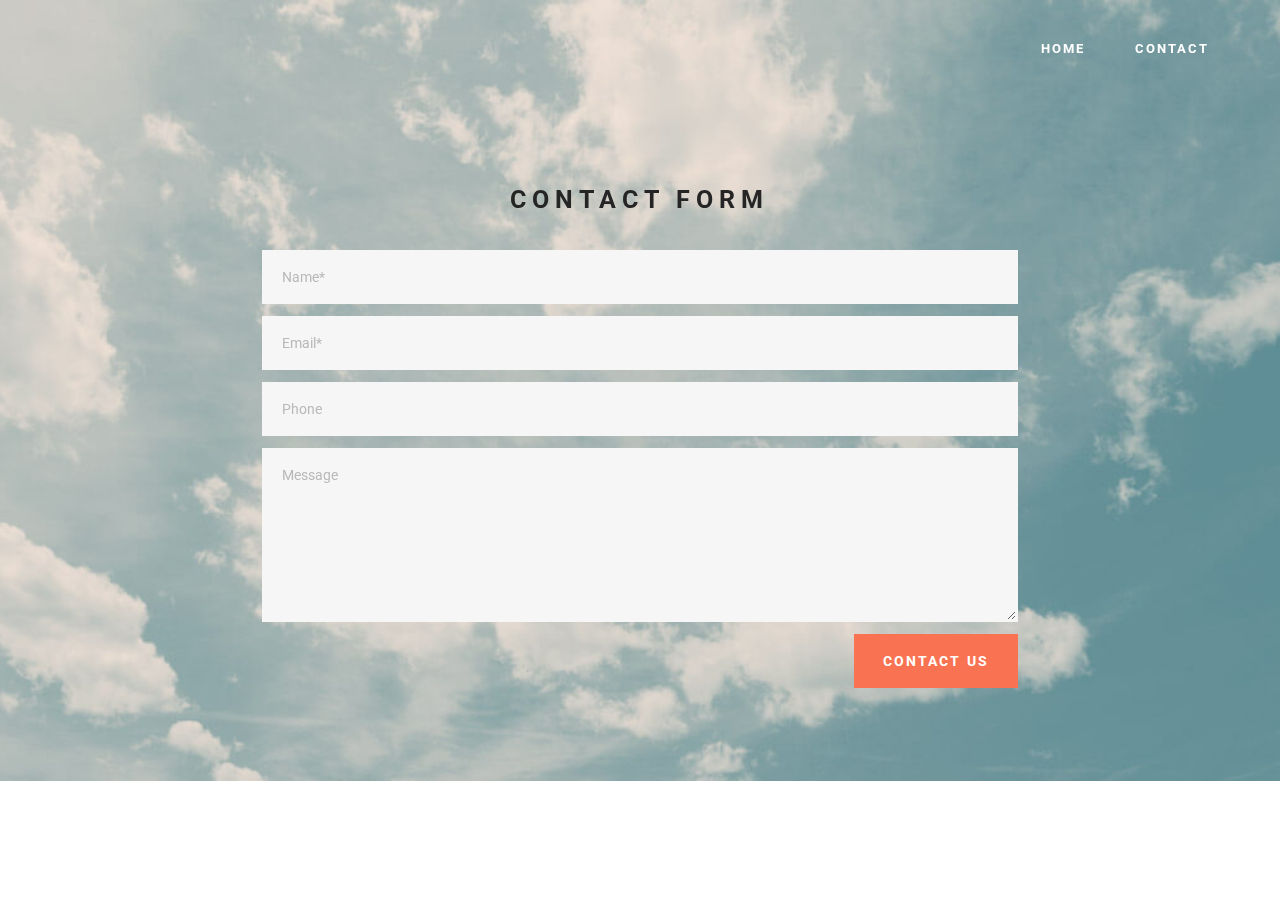
==== contact.html @ 256caa15 "create github pages" ====
<!DOCTYPE html>
<html>
<head>
  <!-- Site made with Mobirise Website Builder v3.12.1, https://mobirise.com -->
  <meta charset="UTF-8">
  <meta http-equiv="X-UA-Compatible" content="IE=edge">
  <meta name="generator" content="Mobirise v3.12.1, mobirise.com">
  <meta name="viewport" content="width=device-width, initial-scale=1">
  <link rel="shortcut icon" href="assets/images/snapshot-1-19-12-2016-04-19-pm-227x128.png" type="image/x-icon">
  <meta name="description" content="">
  
  <link rel="stylesheet" href="https://fonts.googleapis.com/css?family=Roboto:700,400&amp;subset=cyrillic,latin,greek,vietnamese">
  <link rel="stylesheet" href="assets/bootstrap/css/bootstrap.min.css">
  <link rel="stylesheet" href="assets/mobirise/css/style.css">
  <link rel="stylesheet" href="assets/mobirise/css/mbr-additional.css" type="text/css">
  
  
  
</head>
<body>
<section class="mbr-navbar mbr-navbar--freeze mbr-navbar--absolute mbr-navbar--transparent mbr-navbar--sticky mbr-navbar--auto-collapse" id="menu-2">
    <div class="mbr-navbar__section mbr-section">
        <div class="mbr-section__container container">
            <div class="mbr-navbar__container">
                
                <div class="mbr-navbar__hamburger mbr-hamburger"><span class="mbr-hamburger__line"></span></div>
                <div class="mbr-navbar__column mbr-navbar__menu">
                    <nav class="mbr-navbar__menu-box mbr-navbar__menu-box--inline-right">
                        <div class="mbr-navbar__column">
                            <ul class="mbr-navbar__items mbr-navbar__items--right float-left mbr-buttons mbr-buttons--freeze mbr-buttons--right btn-decorator mbr-buttons--active mbr-buttons--only-links"><li class="mbr-navbar__item"><a class="mbr-buttons__link btn text-white" href="index.html">HOME</a></li>   <li class="mbr-navbar__item"><a class="mbr-buttons__link btn text-white" href="contact.html">CONTACT&nbsp;</a></li></ul>                            
                            
                        </div>
                    </nav>
                </div>
            </div>
        </div>
    </div>
</section>

<section class="engine"><a rel="external" href="https://mobirise.com">Mobirise</a></section><section class="mbr-section mbr-section--relative mbr-section--fixed-size mbr-parallax-background mbr-after-navbar" id="form1-1" style="background-image: url(assets/images/bg3.jpg);">
    
    <div class="mbr-section__container mbr-section__container--std-padding container" style="padding-top: 93px; padding-bottom: 93px;">
        <div class="row">
            <div class="col-sm-12">
                <div class="row">
                    <div class="col-sm-8 col-sm-offset-2" data-form-type="formoid">
                        <div class="mbr-header mbr-header--center mbr-header--std-padding">
                            <h2 class="mbr-header__text">CONTACT FORM</h2>
                        </div>
                        <div data-form-alert="true">
                            <div class="hide" data-form-alert-success="true">Thanks for filling out form!</div>
                        </div>
                        <form action="https://mobirise.com/" method="post" data-form-title="CONTACT FORM">
                            <input type="hidden" value="Q0SxJcuzLQiO6G++uGUMzHAmIGiUYo61h4QCJ+GIXYsaO5QVkW9N+JX+NLSiMbxsavHriVxHuuFTuOyfGDzWllbaO3JLn9T7pLEkT55j0jaOBePM4/ksKwJ/3T0xsaRO" data-form-email="true">
                            <div class="form-group">
                                <input type="text" class="form-control" name="name" required="" placeholder="Name*" data-form-field="Name">
                            </div>
                            <div class="form-group">
                                <input type="email" class="form-control" name="email" required="" placeholder="Email*" data-form-field="Email">
                            </div>
                            <div class="form-group">
                                <input type="tel" class="form-control" name="phone" placeholder="Phone" data-form-field="Phone">
                            </div>
                            <div class="form-group">
                                <textarea class="form-control" name="message" rows="7" placeholder="Message" data-form-field="Message"></textarea>
                            </div>
                            <div class="mbr-buttons mbr-buttons--right"><button type="submit" class="mbr-buttons__btn btn btn-lg btn-danger">CONTACT US</button></div>
                        </form>
                    </div>
                </div>
            </div>
        </div>
    </div>
</section>


  <script src="assets/web/assets/jquery/jquery.min.js"></script>
  <script src="assets/bootstrap/js/bootstrap.min.js"></script>
  <script src="assets/smooth-scroll/smooth-scroll.js"></script>
  <!--[if lte IE 9]>
    <script src="assets/jquery-placeholder/jquery.placeholder.min.js"></script>
  <![endif]-->
  <script src="assets/jarallax/jarallax.js"></script>
  <script src="assets/mobirise/js/script.js"></script>
  <script src="assets/formoid/formoid.min.js"></script>
  
  
</body>
</html>
---- assets/mobirise/css/style.css ----
.is-builder .animated {
  -webkit-animation-name: none !important;
  animation-name: none !important;
}
html {
  position: relative;
  min-height: 100%;
}
.mbr-embedded-video {
  position: relative;
}
.mbr-background-video,
.mbr-background-video-preview {
  bottom: 0;
  left: 0;
  overflow: hidden;
  position: absolute;
  right: 0;
  top: 0;
}
.mbr-parallax-background,
.mbr-background {
  background-attachment: fixed !important;
  background-position: 50% 0;
  background-repeat: no-repeat;
  background-size: cover !important;
}
.mbr-hidden-scrollbar .mbr-parallax-background {
  background-size: auto 130%;
}
.mobile .mbr-parallax-background {
  background-attachment: scroll !important;
}
.mbr-background {
  background-attachment: scroll !important;
}
.mbr-navbar {
  position: relative;
  width: 100%;
}
.mbr-navbar:before {
  content: "";
  display: block;
}
.mbr-navbar__brand-link:after,
.mbr-navbar__brand-img {
  max-height: 74px;
  height: 100%;
}
.mbr-navbar:before,
.mbr-navbar__container {
  height: 98px;
}
.mbr-navbar--ss .mbr-navbar__brand-link:after,
.mbr-navbar--ss .mbr-navbar__brand-img {
  height: 74px;
}
.mbr-navbar--ss:before,
.mbr-navbar--ss .mbr-navbar__container {
  height: 98px;
}
.mbr-navbar--xs .mbr-navbar__brand-link:after,
.mbr-navbar--xs .mbr-navbar__brand-img {
  height: 32px;
}
.mbr-navbar--xs:before,
.mbr-navbar--xs .mbr-navbar__container {
  height: 56px;
}
.mbr-navbar--s .mbr-navbar__brand-link:after,
.mbr-navbar--s .mbr-navbar__brand-img {
  height: 48px;
}
.mbr-navbar--s:before,
.mbr-navbar--s .mbr-navbar__container {
  height: 72px;
}
.mbr-navbar--m .mbr-navbar__brand-link:after,
.mbr-navbar--m .mbr-navbar__brand-img {
  height: 64px;
}
.mbr-navbar--m:before,
.mbr-navbar--m .mbr-navbar__container {
  height: 88px;
}
.mbr-navbar--l .mbr-navbar__brand-link:after,
.mbr-navbar--l .mbr-navbar__brand-img {
  height: 96px;
}
.mbr-navbar--l:before,
.mbr-navbar--l .mbr-navbar__container {
  height: 120px;
}
.mbr-navbar--xl .mbr-navbar__brand-link:after,
.mbr-navbar--xl .mbr-navbar__brand-img {
  height: 128px;
}
.mbr-navbar--xl:before,
.mbr-navbar--xl .mbr-navbar__container {
  height: 152px;
}
.mbr-navbar--short .mbr-navbar__brand-link:after,
.mbr-navbar--short .mbr-navbar__brand-img {
  height: 40px;
}
.mbr-navbar--short .mbr-brand__logo .mbr-iconfont{
  font-size: 40px;
}
.mbr-navbar--short:before,
.mbr-navbar--short .mbr-navbar__container {
  height: 64px;
}
.mbr-navbar--short .mbr-navbar__container {
  padding: 12px 0;
}
@media (max-width: 767px) {
  .mbr-navbar--short .mbr-navbar__brand-link:after,
  .mbr-navbar--short .mbr-navbar__brand-img {
    height: 31px;
  }
  .mbr-navbar--short:before,
  .mbr-navbar--short .mbr-navbar__container {
    height: 45px;
  }
  .mbr-navbar--short .mbr-navbar__container {
    padding: 7px 0;
  }
}
.mbr-navbar__brand-img {
  position: relative;
}
.mbr-navbar__brand-img,
.mbr-navbar__container,
.mbr-navbar__section {
  -webkit-transition: all 300ms ease-in-out 0s;
  -o-transition: all 300ms ease-in-out 0s;
  transition: all 300ms ease-in-out 0s;
}
.mbr-navbar__section {
  background: #2c2c2c;
  height: auto;
  position: absolute;
  top: 0;
  width: 100%;
  z-index: 1000;
}
.mbr-navbar__container {
  display: table;
  padding: 12px 0;
  width: 100%;
}
.mbr-navbar__menu-box {
  display: table;
  width: 100%;
}
.mbr-navbar__menu-box--inline-left,
.mbr-navbar__menu-box--inline-center,
.mbr-navbar__menu-box--inline-right {
  display: block;
  text-align: left;
}
.mbr-navbar__menu-box--inline-center {
  text-align: center;
}
.mbr-navbar__menu-box--inline-right {
  text-align: right;
}
.mbr-navbar__column {
  display: table-cell;
  vertical-align: middle;
}
.mbr-navbar__column--xxs {
  width: 1%;
}
.mbr-navbar__column--xs {
  width: 10%;
}
.mbr-navbar__column--s {
  width: 20%;
}
.mbr-navbar__column--m {
  width: 30%;
}
.mbr-navbar__column--l {
  width: 40%;
}
.mbr-navbar__column--xl {
  width: 50%;
}
.mbr-navbar__menu-box--inline-left .mbr-navbar__column,
.mbr-navbar__menu-box--inline-center .mbr-navbar__column,
.mbr-navbar__menu-box--inline-right .mbr-navbar__column {
  display: inline-block;
}
.mbr-navbar__items {
  float: left;
  padding-left: 0px;
  position: relative;
  left: -20px;
}
.mbr-navbar__items--right {
  float: right;
  left: 0;
}
.float-left {
  float: left;
}
.mbr-navbar__item {
  display: block;
  float: left;
  position: relative;
}
.mbr-navbar__hamburger {
  display: none;
  margin-top: -11px;
  position: absolute;
  right: 0;
  top: 50%;
  z-index: 10000;
}
.mbr-navbar--collapsed .mbr-navbar__container {
  position: relative;
}
.mbr-navbar--collapsed .mbr-navbar__column {
  display: block;
  width: 100%;
}
.mbr-navbar--collapsed .mbr-navbar__items--right {
  padding-top: 13px;
}
.mbr-navbar--collapsed .mbr-navbar__menu {
  background: rgba(0, 0, 0, 0.9);
  display: none;
  height: 100%;
  left: 0;
  position: fixed;
  top: 0;
  width: 100%;
  z-index: 9999;
}
.mbr-navbar--collapsed .mbr-navbar__menu-box {
  display: table-cell;
  vertical-align: middle;
}
.mbr-navbar--collapsed .mbr-navbar__items {
  float: none;
}
.mbr-navbar--collapsed .mbr-navbar__item {
  float: none;
}
.mbr-navbar--collapsed .mbr-navbar__hamburger {
  display: block;
}
.mbr-navbar--collapsed.mbr-navbar--open .mbr-navbar__menu {
  display: table;
}
.mbr-navbar--collapsed.mbr-navbar--open:not(.mbr-navbar--sticky) .mbr-navbar__section {
  background: none;
  position: fixed;
}
.mbr-navbar--collapsed.mbr-navbar--open .mbr-navbar__brand {
  visibility: hidden;
}
.mbr-navbar--collapsed.mbr-navbar--sticky.mbr-navbar--open .mbr-navbar__brand {
  visibility: visible;
}
.mbr-navbar--collapsed.mbr-navbar--open .mbr-navbar__brand-img,
.mbr-navbar--collapsed.mbr-navbar--open .mbr-navbar__container {
  -webkit-transition: none;
  -o-transition: none;
  transition: none;
}
.mbr-navbar--freeze.mbr-navbar--collapsed.mbr-navbar--open .mbr-navbar__hamburger,
.mbr-navbar--freeze.mbr-navbar--collapsed.mbr-navbar--open .mbr-navbar__hamburger:hover {
  color: #fff !important;
}
.mbr-navbar--sticky .mbr-navbar__section {
  position: fixed;
}
.mbr-navbar--absolute {
  position: absolute;
}
/* fix for popup menu conflict */
@media (max-width: 480px) {
  .mbr-navbar--absolute.mbr-navbar[id^=menu-] {
    position: absolute;
  }
}
.mbr-navbar--transparent .mbr-navbar__section {
  background: none;
}
.mbr-navbar--stuck .mbr-navbar__section,
.mbr-navbar--relative .mbr-navbar__section {
  background: #2c2c2c;
}
@media (max-width: 991px) {
  .mbr-navbar--auto-collapse .mbr-navbar__container {
    position: relative;
  }
  .mbr-navbar--auto-collapse .mbr-navbar__column {
    display: block;
    width: 100%;
  }
  .mbr-navbar__column {
    max-height: 100vh;
    overflow-x: hidden;
    overflow-y:auto;
  }
  .mbr-navbar__column::-webkit-scrollbar {
    display:none;
  }
  .mbr-navbar--auto-collapse .mbr-navbar__items--right {
    padding-top: 13px;
  }
  .mbr-navbar--auto-collapse .mbr-navbar__menu {
    background: rgba(0, 0, 0, 0.9);
    display: none;
    height: 100%;
    left: 0;
    position: fixed;
    top: 0;
    width: 100%;
    z-index: 9999;
  }
  .mbr-navbar--auto-collapse .mbr-navbar__menu-box {
    display: table-cell;
    vertical-align: middle;
  }
  .mbr-navbar--auto-collapse .mbr-navbar__items {
    float: none;
  }
  .mbr-navbar--auto-collapse .mbr-navbar__item {
    float: none;
  }
  .mbr-navbar--auto-collapse .mbr-navbar__hamburger {
    display: block;
  }
  .mbr-navbar--auto-collapse.mbr-navbar--open .mbr-navbar__menu {
    display: table;
  }
  .mbr-navbar--auto-collapse.mbr-navbar--open:not(.mbr-navbar--sticky) .mbr-navbar__section {
    background: none;
    position: fixed;
  }
  .mbr-navbar--auto-collapse.mbr-navbar--open .mbr-navbar__brand {
    visibility: hidden;
  }
  .mbr-navbar--auto-collapse.mbr-navbar--sticky.mbr-navbar--open .mbr-navbar__brand {
    visibility: visible;
  }
  .mbr-navbar--auto-collapse.mbr-navbar--open .mbr-navbar__brand-img,
  .mbr-navbar--auto-collapse.mbr-navbar--open .mbr-navbar__container {
    -webkit-transition: none;
    -o-transition: none;
    transition: none;
  }
}
.mbr-after-navbar:before {
  content: "";
  display: block;
  height: 98px;
}
.mbr-hamburger {
  cursor: pointer;
  height: 23px;
  width: 30px;
}
.mbr-hamburger:focus {
  outline: none;
}
.mbr-hamburger__line,
.mbr-hamburger__line:before,
.mbr-hamburger__line:after {
  content: "";
  position: absolute;
  display: block;
  height: 1px;
  cursor: pointer;
}
.mbr-hamburger__line,
.mbr-hamburger__line:before,
.mbr-hamburger__line:after {
  width: 30px;
  border-bottom: 5px solid;
  top: 9px;
}
.mbr-hamburger__line:before {
  top: -9px;
}
.mbr-hamburger__line:after {
  top: 9px;
}
.mbr-hamburger__line,
.mbr-hamburger__line:before,
.mbr-hamburger__line:after {
  -webkit-transition: all 300ms ease-in-out;
  transition: all 300ms ease-in-out;
}
.mbr-hamburger--open .mbr-hamburger__line {
  border-color: transparent;
}
.mbr-hamburger--open .mbr-hamburger__line:before,
.mbr-hamburger--open .mbr-hamburger__line:after {
  top: 0;
}
.mbr-hamburger--open .mbr-hamburger__line:before {
  -ms-transform: rotate(45deg);
  -webkit-transform: rotate(45deg);
  transform: rotate(45deg);
}
.mbr-hamburger--open .mbr-hamburger__line:after {
  top: 10px;
  -ms-transform: translatey(-10px) rotate(-45deg);
  -webkit-transform: translatey(-10px) rotate(-45deg);
  transform: translatey(-10px) rotate(-45deg);
}
@media (max-width: 767px) {
  .mbr-hamburger {
    height: 23px;
    width: 27px;
  }
  .mbr-hamburger__line,
  .mbr-hamburger__line:before,
  .mbr-hamburger__line:after {
    width: 27px;
    border-bottom: 4px solid;
    top: 9px;
  }
  .mbr-hamburger__line:before {
    top: -9px;
  }
  .mbr-hamburger__line:after {
    top: 9px;
  }
}

.navbar-dropdown .hamburger-icon {
  content: "";
  width: 16px;
  -webkit-box-shadow: 0 -6px 0 1px,0 0 0 1px,0 6px 0 1px;
  -moz-box-shadow: 0 -6px 0 1px,0 0 0 1px,0 6px 0 1px;
  box-shadow: 0 -6px 0 1px,0 0 0 1px,0 6px 0 1px;
}

.mbr-brand {
  display: block;
  float: left;
  position: relative;
}
.mbr-brand,
.mbr-brand:hover {
  text-decoration: none;
}
.mbr-brand__name {
  display: block;
  font-weight: bold;
  margin-top: 5px;
  text-align: center;
}
.mbr-brand__name,
.mbr-brand__name:hover {
  text-decoration: none;
}
.mbr-brand--inline {
  display: table;
}
.mbr-brand--inline:after {
  content: "";
  display: table-cell;
  width: 1px;
}
.mbr-brand--inline .mbr-brand__logo,
.mbr-brand--inline .mbr-brand__name {
  display: table-cell;
  vertical-align: middle;
}
.mbr-brand--inline .mbr-brand__logo {
  padding-right: 10px;
}
.mbr-brand--inline .mbr-brand__name {
  margin: 0;
  text-align: left;
}
.mbr-form {
  display: table;
  margin-top: -13px;
  position: relative;
  top: 14px;
  width: 100%;
}
.mbr-form__left,
.mbr-form__right {
  display: table-cell;
  vertical-align: top;
}
.mbr-form__left {
  padding-right: 3px;
}
.mbr-form__right {
  width: 1px;
}
@media (max-width: 530px) {
  .mbr-form {
    display: block;
    margin-top: -27px;
    position: relative;
    top: 26px;
  }
  .mbr-form__left,
  .mbr-form__right {
    display: block;
  }
  .mbr-form__left {
    margin-bottom: 12px;
    padding-right: 0;
  }
  .mbr-form__right {
    width: 100%;
  }
}
.mbr-section {
  padding: 0 20px;
}
.mbr-section--no-padding {
  padding: 0;
}
.mbr-section--relative {
  position: relative;
}
.mbr-section--fixed-size {
  overflow: hidden;
}
.mbr-section--full-height {
  height: 100vh;
}
.mbr-section--full-height.mbr-after-navbar:before {
  display: none;
}
.mbr-section--bg-adapted {
  background-attachment: scroll;
  background-position: 50% 0;
  background-repeat: no-repeat;
  background-size: cover;
}
.mbr-section--gray {
  background-color: #444444;
}
.mbr-section--light-gray {
  background-color: #f0f0f0;
}
.mbr-section--dark-gray {
  background-color: #3c3c3c;
}
.mbr-section__container {
  padding: 0;
  position: relative;
  z-index: 3;
}
.mbr-section__container--center {
  text-align: center;
}
.mbr-section__container--std-padding {
  padding: 93px 0;
}
.mbr-section__container--std-top-padding {
  padding-top: 93px;
}
.mbr-section__container--std-bot-padding {
  padding-bottom: 93px;
}
.mbr-section__container--sm-padding {
  padding: 41px 0;
}
.mbr-section__container--sm-top-padding {
  padding-top: 41px;
}
.mbr-section__container--sm-bot-padding {
  padding-bottom: 41px;
}
.mbr-section__container--isolated {
  padding-bottom: 93px;
  padding-top: 93px;
}
.mbr-section__container--first {
  padding-top: 93px;
  padding-bottom: 41px;
}
.mbr-section__container--middle {
  padding-bottom: 41px;
}
.mbr-section__container--last {
  padding-bottom: 93px;
}
.mbr-section__row {
  margin-left: -24px;
  margin-right: -24px;
}
.mbr-section__col {
  overflow: hidden;
  padding-left: 24px;
  padding-right: 24px;
}
.mbr-section__left {
  padding-right: 40px;
}
.mbr-section__right {
  padding-left: 15px;
}
.mbr-section__header {
  line-height: 1.5em;
  margin: -10px 0 0;
  text-align: center;
}
@media (min-width: 768px) {
  .mbr-section--short-paddings .mbr-section__container--std-padding {
    padding: 59px 0;
  }
  .mbr-section--short-paddings .mbr-section__container--std-top-padding {
    padding-top: 59px;
  }
  .mbr-section--short-paddings .mbr-section__container--std-bot-padding {
    padding-bottom: 59px;
  }
  .mbr-section--short-paddings .mbr-section__container--sm-padding {
    padding: 41px 0;
  }
  .mbr-section--short-paddings .mbr-section__container--sm-top-padding {
    padding-top: 41px;
  }
  .mbr-section--short-paddings .mbr-section__container--sm-bot-padding {
    padding-bottom: 41px;
  }
  .mbr-section--short-paddings .mbr-section__container--isolated {
    padding-bottom: 59px;
    padding-top: 59px;
  }
  .mbr-section--short-paddings .mbr-section__container--first {
    padding-top: 59px;
    padding-bottom: 41px;
  }
  .mbr-section--short-paddings .mbr-section__container--middle {
    padding-bottom: 41px;
  }
  .mbr-section--short-paddings .mbr-section__container--last {
    padding-bottom: 59px;
  }
}
@media (max-width: 767px) {
  .mbr-section__left {
    padding-right: 15px;
  }
  .mbr-section__right {
    padding-left: 15px;
    padding-top: 51px;
  }
}
.mbr-arrow {
  bottom: 71px;
  left: 0;
  line-height: 1px;
  padding: 0 20px;
  position: absolute;
  width: 100%;
  z-index: 3;
}
.mbr-arrow__link {
  display: inline-block;
  font-size: 26px;
}
.mbr-arrow__link,
.mbr-arrow__link:hover,
.mbr-arrow__link:focus {
  color: #fff;
}
.mbr-arrow--floating .mbr-arrow__link {
  -webkit-animation: floating-arrow 1.6s infinite ease-in-out 0s;
  -o-animation: floating-arrow 1.6s infinite ease-in-out 0s;
  animation: floating-arrow 1.6s infinite ease-in-out 0s;
}
@-webkit-keyframes floating-arrow {
  from {
    -webkit-transform: translateY(0);
    transform: translateY(0);
  }
  65% {
    -webkit-transform: translateY(11px);
    transform: translateY(11px);
  }
  to {
    -webkit-transform: translateY(0);
    transform: translateY(0);
  }
}
@-o-keyframes floating-arrow {
  from {
    -webkit-transform: translateY(0);
    transform: translateY(0);
  }
  65% {
    -webkit-transform: translateY(11px);
    transform: translateY(11px);
  }
  to {
    -webkit-transform: translateY(0);
    transform: translateY(0);
  }
}
@keyframes floating-arrow {
  from {
    -webkit-transform: translateY(0);
    transform: translateY(0);
  }
  65% {
    -webkit-transform: translateY(11px);
    transform: translateY(11px);
  }
  to {
    -webkit-transform: translateY(0);
    transform: translateY(0);
  }
}
.mbr-arrow--dark .mbr-arrow__link,
.mbr-arrow--dark .mbr-arrow__link:hover,
.mbr-arrow--dark .mbr-arrow__link:focus {
  color: #252525;
}
@media (max-width: 767px) {
  .mbr-arrow {
    bottom: 41px;
  }
}
@media (max-width: 320px) {
  .mbr-arrow {
    bottom: 21px;
    text-align: center;
  }
}
@media all and (device-width: 320px) and (device-height: 568px) and (orientation: portrait) {
  .mbr-arrow {
    bottom: 31px;
  }
}
.mbr-box {
  display: table;
  width: 100%;
}
.mbr-box--fixed {
  table-layout: fixed;
}
.mbr-box--stretched {
  height: 100%;
}
.mbr-box__magnet {
  display: table-cell;
  float: none;
  height: 100%;
  margin-bottom: 0;
  margin-top: 0;
  text-align: center;
  vertical-align: middle;
}
.mbr-box__magnet--sm-padding {
  padding: 41px 0;
}
.mbr-box__magnet--top-left,
.mbr-box__magnet--top-center,
.mbr-box__magnet--top-right {
  vertical-align: top;
}
.mbr-box__magnet--bottom-left,
.mbr-box__magnet--bottom-center,
.mbr-box__magnet--bottom-right {
  vertical-align: bottom;
}
.mbr-box__magnet--top-left,
.mbr-box__magnet--center-left,
.mbr-box__magnet--bottom-left {
  text-align: left;
}
.mbr-box__magnet--top-right,
.mbr-box__magnet--center-right,
.mbr-box__magnet--bottom-right {
  text-align: right;
}
.mbr-box__container {
  height: 50%;
}
@media (max-width: 767px) {
  .mbr-box__container {
    height: 100%;
  }
  .mbr-box--adapted {
    display: block;
  }
  .mbr-box--adapted > .mbr-box__magnet {
    display: block;
    height: auto;
  }
}
.mbr-overlay {
  background: #222;
  bottom: 0;
  left: 0;
  position: absolute;
  right: 0;
  top: 0;
  z-index: 2;
}
.mbr-google-map__marker {
  color: #252525;
  display: none;
  margin: 0;
}
.mbr-google-map--loaded .mbr-google-map__marker {
  display: block;
}
.mbr-hero {
  color: #fff;
  position: relative;
}
.mbr-hero__text {
  font-size: 46px;
  font-weight: bold;
  left: -2px;
  letter-spacing: 2px;
  line-height: 50px;
  margin: -18px 0 1px 0;
  padding-bottom: 41px;
  position: relative;
  top: 8px;
}
.mbr-hero__subtext {
  font-size: 21px;
  line-height: 29px;
  margin: -32px 0 3px 0;
  padding: 0 0 41px 0;
  position: relative;
  top: 6px;
}
.mbr-figure {
  display: inline-block;
  /*line-height: 1px;*/
  margin: 0;
  max-width: 100%;
  overflow: hidden;
  position: relative;
}
.mbr-figure--no-bg {
  background: none;
}
.mbr-figure--full-width {
  display: block;
  width: 100%;
}
.mbr-figure.mbr-after-navbar:before {
  display: none;
}
.mbr-figure--full-width iframe,
.mbr-figure--full-width .mbr-figure__img,
.mbr-figure--full-width .mbr-figure__map {
  width: 100%;
}
.mbr-figure iframe,
.mbr-figure__img,
.mbr-figure__map {
  max-width: 100%;
}
@-webkit-keyframes mapCircleLoading {
  from {
    -webkit-transform: rotate(0deg);
  }
  to {
    -webkit-transform: rotate(359deg);
  }
}
@keyframes mapCircleLoading {
  from {
    transform: rotate(0deg);
  }
  to {
    transform: rotate(359deg);
  }
}
.mbr-figure__map {
  height: 400px;
  position: relative;
}
.mbr-figure__map--short {
  height: 300px;
}
.mbr-figure__map iframe {
  height: 100%;
  width: 100%;
}
.mbr-figure__map [data-state-details] {
  color: #6b6763;
  font-family: "Roboto", Helvetica, Arial, sans-serif;
  height: 1.5em;
  margin-top: -0.75em;
  padding-left: 20px;
  padding-right: 20px;
  position: absolute;
  text-align: center;
  top: 50%;
  width: 100%;
}
.mbr-figure__map[data-state] {
  background: #e9e5dc;
}
.mbr-figure__map[data-state="loading"] [data-state-details] {
  display: none;
}
.mbr-figure__map[data-state="loading"]::after {
  content: "";
  -webkit-animation: mapCircleLoading .6s infinite linear;
  animation: mapCircleLoading .6s infinite linear;
  border-radius: 50%;
  border: 6px rgba(255, 255, 255, 0.35) solid;
  border-top-color: #fff;
  height: 40px;
  left: 50%;
  margin-left: -20px;
  margin-top: -20px;
  position: absolute;
  top: 50%;
  width: 40px;
}
.mbr-figure__caption {
  background: rgba(0, 0, 0, 0.5);
  bottom: 0;
  color: #fff;
  display: block;
  font-size: 17px;
  left: 0;
  line-height: 1.3em;
  min-height: 53px;
  padding: 17px 20px;
  position: absolute;
  text-align: left;
  width: 100%;
}
.mbr-figure__caption--no-padding {
  padding: 17px 0;
}
.mbr-figure--wysiwyg .mbr-figure__caption a,
.mbr-figure--wysiwyg .mbr-figure__caption a:hover {
  color: inherit;
  text-decoration: underline;
}
.mbr-figure--caption-inside-top .mbr-figure__caption {
  bottom: auto;
  top: 0;
}
.mbr-figure--caption-outside-top .mbr-figure__caption,
.mbr-figure--caption-outside-bottom .mbr-figure__caption {
  background: none;
  position: relative;
}
.mbr-figure--no-bg.mbr-figure--caption-outside-top .mbr-figure__caption,
.mbr-figure--no-bg.mbr-figure--caption-outside-bottom .mbr-figure__caption {
  color: #252525;
}
.mbr-figure--no-bg.mbr-figure--caption-outside-top .mbr-figure__caption {
  margin-top: -3px;
  padding-top: 0;
}
.mbr-figure--no-bg.mbr-figure--caption-outside-bottom .mbr-figure__caption {
  margin-top: -2px;
  padding-bottom: 0;
  top: 2px;
}
.mbr-figure__caption--std-grid {
  background: none;
  z-index: 2;
  overflow: hidden;
}
@media (min-width: 768px) {
  .mbr-figure__caption--std-grid {
    width: 715px;
    left: 50%;
    margin-left: -357.5px;
    padding: 17px 0;
  }
}
@media (min-width: 992px) {
  .mbr-figure__caption--std-grid {
    width: 935px;
    margin-left: -467.5px;
  }
}
@media (min-width: 1200px) {
  .mbr-figure__caption--std-grid {
    width: 1150px;
    margin-left: -575px;
  }
}
.mbr-figure__caption--std-grid:before {
  bottom: 0;
  content: "";
  position: absolute;
  top: 0;
  width: 200%;
  z-index: -1;
  margin-left: -50%;
}
.mbr-figure--caption-inside-top .mbr-figure__caption--std-grid:before,
.mbr-figure--caption-inside-bottom .mbr-figure__caption--std-grid:before {
  background: rgba(0, 0, 0, 0.6);
}
.mbr-figure__caption-small {
  color: #ccc;
  display: block;
  font-size: 14px;
  line-height: 1.3em;
}
.mbr-figure--no-bg.mbr-figure--caption-outside-top .mbr-figure__caption-small,
.mbr-figure--no-bg.mbr-figure--caption-outside-bottom .mbr-figure__caption-small {
  color: #777;
}
@media (max-width: 767px) {
  .mbr-figure--adapted {
    display: block;
    width: 100%;
  }
  .mbr-figure--adapted iframe,
  .mbr-figure--adapted .mbr-figure__img,
  .mbr-figure--adapted .mbr-figure__map {
    width: 100%;
  }
  .mbr-figure--caption-inside-top .mbr-figure__caption,
  .mbr-figure--caption-inside-bottom .mbr-figure__caption {
    background: none;
    position: relative;
  }
  .mbr-figure--caption-inside-top .mbr-figure__caption--std-grid:before,
  .mbr-figure--caption-inside-bottom .mbr-figure__caption--std-grid:before {
    display: none;
  }
}
.mbr-reviews {
  list-style: none;
  margin: 0 -15px;
  padding: 3px 0 0 0;
}
.mbr-reviews__item {
  position: relative;
  margin-top: 39px;
}
.mbr-reviews__text {
  background: #fafafa;
  border-radius: 3px;
  border: 1px solid #ededed;
  color: #777;
  font-size: 16px;
  line-height: 26px;
  padding: 20px;
  position: relative;
}
.mbr-reviews__text:before {
  -webkit-transform: rotate(45deg);
  -ms-transform: rotate(45deg);
  -o-transform: rotate(45deg);
  transform: rotate(45deg);
  width: 14px;
  height: 14px;
  background-color: #fafafa;
  border-color: #ededed;
  border-style: none solid solid none;
  border-width: 0 1px 1px 0;
  bottom: -8px;
  content: "";
  display: block;
  left: 50px;
  position: absolute;
}
.mbr-reviews__p {
  margin: 0;
}
.mbr-reviews__author {
  margin-top: 30px;
  padding-left: 102px;
  position: relative;
}
.mbr-reviews__author--short {
  margin-top: 27px;
  padding-left: 32px;
}
.mbr-reviews__author-img {
  width: 50px;
  height: 50px;
  border-radius: 50%;
  left: 33px;
  position: absolute;
  top: 0;
}
.mbr-reviews__author-name {
  color: #777;
  font-size: 14px;
  font-weight: bold;
  position: relative;
  top: -3px;
}
.mbr-reviews__author-bio {
  color: #999;
  font-size: 12px;
}
@media (max-width: 767px) {
  .mbr-reviews__author {
    padding-bottom: 32px;
  }
  .mbr-reviews__author--short {
    padding-bottom: 1px;
  }
}
@media (min-width: 768px) and (max-width: 991px) {
  .mbr-reviews__item:nth-of-type(2n+1) {
    clear: left;
  }
}
@media (min-width: 992px) {
  .mbr-reviews__item:nth-of-type(3n+1) {
    clear: left;
  }
}
@media (max-width: 991px) {
  .mbr-header--reduce .mbr-header__text {
    padding-top: 1em;
    margin-top: -1em;
  }
}
.mbr-header {
  margin-top: -20px;
  padding: 0;
  position: relative;
  text-align: left;
  top: 10px;
}
.mbr-header--std-padding {
  padding-bottom: 41px;
}
.mbr-header--center {
  text-align: center;
}
.mbr-header__text {
  display: block;
  font-size: 25px;
  font-weight: bold;
  letter-spacing: 6px;
  line-height: 1.5em;
  margin: 0;
}
.mbr-header__subtext {
  color: #777;
  font-size: 14px;
  font-style: italic;
  letter-spacing: 1px;
  margin: 8px 0 7px 0;
}
.mbr-header--inline {
  margin-top: 0;
  padding: 41px 0 28px 0;
  top: 0;
}
.mbr-header--inline .mbr-header__text {
  letter-spacing: 4px;
  line-height: 1em;
  margin: 15px 0 0 0;
}
@media (max-width: 767px) {
  .mbr-header--inline {
    padding: 47px 0 38px 0;
  }
  .mbr-header--inline .mbr-header__text {
    display: block;
    margin: 0 0 38px 0;
  }
  .mbr-header--auto-align .mbr-header__text,
  .mbr-header--auto-align .mbr-header__subtext {
    left: 0;
    text-align: center !important;
  }
}
@media (min-width: 768px) {
  .mbr-header--reduce {
    margin-top: -5px;
    top: 2px;
  }
  .mbr-header--reduce .mbr-header__text {
    font-size: 16px;
    letter-spacing: 1px;
    line-height: 1.1em;
    padding-top: 0.4em;
    margin-top: -0.4em;
  }
}
.mbr-social-icons__icon {
  -webkit-transition: all 0.2s ease-in-out 0s;
  -o-transition: all 0.2s ease-in-out 0s;
  transition: all 0.2s ease-in-out 0s;
  color: #fff;
  cursor: pointer;
  display: inline-block;
  font-size: 29px;
  height: 56px;
  line-height: 61px;
  margin: 0 10px 13px 0;
  position: relative;
  text-align: center;
  width: 56px;
}
.mbr-social-icons__icon:hover {
  color: #fff;
}
.mbr-social-icons--style-1 .mbr-social-icons__icon:hover {
  background: #252525 !important;
}
.mbr-contacts {
  color: #9c9c9c;
  font-size: 14px;
  line-height: 1.7em;
  padding: 45px 0 46px;
}
.mbr-contacts__img {
  max-width: 100%;
  margin: 6px 0 5px 40px;
}
.mbr-contacts__img--left {
  margin-left: 0;
}
.mbr-contacts__text {
  margin: 0;
}
.mbr-contacts__header {
  color: #fff;
  font-size: 14px;
  letter-spacing: 1px;
  margin-bottom: 20px;
  margin-top: 3px;
}
.mbr-contacts__list {
  list-style: none;
  margin: 0;
  padding: 0;
}
@media (max-width: 767px) {
  .mbr-contacts__img {
    margin-bottom: 10px;
  }
  .mbr-contacts__header {
    margin-top: 20px;
    margin-bottom: 10px;
  }
  .mbr-contacts__column {
    margin-top: 37px;
  }
}
.mbr-footer {
  color: #9c9c9c;
  font-size: 13px;
  letter-spacing: 1px;
  line-height: 1.5em;
  padding: 37px 0 39px;
  word-spacing: 1px;
}
.mbr-footer__copyright {
  margin: 0;
}
.mbr-buttons {
  margin: -26px 0 13px 0;
  position: relative;
  text-align: left;
  top: 26px;
}
.mbr-buttons__btn,
.mbr-buttons__link {
  margin: 0 10px 13px 0;
}
.mbr-buttons__btn,
.mbr-buttons__link,
.mbr-buttons__btn:hover,
.mbr-buttons__link:hover {
  text-decoration: none;
}
.mbr-buttons--top {
  top: 44px;
  margin-top: -62px;
}
.mbr-buttons--no-offset {
  margin-top: 0;
  top: 0;
}
.mbr-buttons--only-links {
  left: -20px;
}
.mbr-buttons--center {
  left: 5px;
  text-align: center;
}
.mbr-buttons--center.mbr-buttons--only-links {
  left: 0;
}
.mbr-buttons--right {
  text-align: right;
}
.mbr-buttons--right .mbr-buttons__btn,
.mbr-buttons--right .mbr-buttons__link {
  margin: 0 0 13px 10px;
}
.mbr-buttons--right.mbr-buttons--only-links {
  left: 20px;
}
.mbr-buttons--activated {
  left: 5px;
  text-align: center;
}
.mbr-buttons--activated .mbr-buttons__btn,
.mbr-buttons--activated .mbr-buttons__link {
  margin-left: 0;
  margin-right: 0;
}
.mbr-buttons--activated .mbr-buttons__link {
  font-size: 25px;
  padding: 10px 30px 2px;
}
.mbr-buttons--activated .mbr-buttons__btn {
  font-size: 15px;
  margin-top: 9px;
  padding: 15px 30px;
}
.mbr-buttons--freeze.mbr-buttons--activated .mbr-buttons__link {
  font-size: 25px !important;
}
.mbr-buttons--freeze.mbr-buttons--activated .mbr-buttons__link,
.mbr-buttons--freeze.mbr-buttons--activated .mbr-buttons__link:hover {
  color: #fff !important;
}
.mbr-buttons--freeze.mbr-buttons--activated .mbr-buttons__btn {
  font-size: 15px !important;
}
@media (max-width: 991px) {
  .mbr-buttons {
    top: 0;
  }
  form:not(.mbr-form) .mbr-buttons {
    top: 26px;
  }
  .mbr-buttons:first-child {
    margin-top: 0;
  }
  .mbr-buttons--active {
    left: 5px;
    text-align: center;
  }
  .mbr-buttons--active .mbr-buttons__btn,
  .mbr-buttons--active .mbr-buttons__link {
    margin-left: 0;
    margin-right: 0;
  }
  .mbr-buttons--right.mbr-buttons--only-links {
    left: 0;
  }
  .mbr-buttons--active .mbr-buttons__link {
    font-size: 25px;
    padding: 10px 30px 2px;
  }
  .mbr-buttons--active .mbr-buttons__btn {
    font-size: 15px;
    margin-top: 9px;
    padding: 15px 30px;
  }
  .mbr-buttons--freeze.mbr-buttons--active .mbr-buttons__link {
    font-size: 25px !important;
  }
  .mbr-buttons--freeze.mbr-buttons--active .mbr-buttons__link,
  .mbr-buttons--freeze.mbr-buttons--active .mbr-buttons__link:hover {
    color: #fff !important;
  }
  .mbr-buttons--freeze.mbr-buttons--active .mbr-buttons__btn {
    font-size: 15px !important;
  }
}
@media (max-width: 767px) {
  .mbr-buttons--auto-align {
    left: 5px;
    margin-top: -26px;
    text-align: center;
    top: 26px;
  }
  .mbr-buttons--auto-align.mbr-buttons--only-links {
    left: 0;
  }
}
@media (max-width: 530px) {
  .mbr-buttons {
    left: 0;
  }
  .mbr-buttons__btn,
  .mbr-buttons__link,
  .mbr-buttons--right .mbr-buttons__btn,
  .mbr-buttons--right .mbr-buttons__link {
    display: inline-block;
    margin: 0 0 13px 0;
    text-align: center;
    width: 100%;
  }
  .mbr-buttons--activated .mbr-buttons__btn,
  .mbr-buttons--activated .mbr-buttons__link,
  .mbr-buttons--active .mbr-buttons__btn,
  .mbr-buttons--active .mbr-buttons__link {
    width: auto;
  }
  .mbr-buttons--activated .mbr-buttons__btn,
  .mbr-buttons--active .mbr-buttons__btn {
    margin-top: 9px;
  }
}
.mbr-article {
  color: #777;
  font-size: 17px;
  line-height: 27px;
  text-align: left;
  position: relative;
  margin-top: -21px;
  top: 14px;
}
.mbr-article--wysiwyg h1,
.mbr-article--wysiwyg h2,
.mbr-article--wysiwyg h3,
.mbr-article--wysiwyg h4,
.mbr-article--wysiwyg h5,
.mbr-article--wysiwyg h6 {
  color: #252525;
  display: block;
  font-weight: bold;
  line-height: 1.3em;
  text-align: left;
}
.mbr-article--wysiwyg h1 {
  font-size: 27px;
  letter-spacing: 3px;
}
.mbr-article--wysiwyg h2 {
  font-size: 23px;
  letter-spacing: 2px;
}
.mbr-article--wysiwyg h3 {
  font-size: 19px;
  letter-spacing: 1px;
}
.mbr-article--wysiwyg h4 {
  font-size: 14px;
}
.mbr-article--wysiwyg h5 {
  font-size: 11px;
}
.mbr-article--wysiwyg h6 {
  font-size: 10px;
}
.mbr-article--wysiwyg p,
.mbr-article--wysiwyg ul,
.mbr-article--wysiwyg ol,
.mbr-article--wysiwyg blockquote {
  margin: 0 0 10px 0;
}
.mbr-article--wysiwyg blockquote {
  font-size: 17px;
  border-color: #f97352;
}
@media (max-width: 767px) {
  .mbr-article--auto-align.mbr-article--wysiwyg p,
  .mbr-article--auto-align {
    text-align: left !important;
  }
}
.social-likes__counter {
  -webkit-transition: all 0.2s ease-in-out 0s;
  -o-transition: all 0.2s ease-in-out 0s;
  transition: all 0.2s ease-in-out 0s;
  background: #3c3c3c;
  border-radius: 23px;
  font-size: 12px;
  height: 23px;
  line-height: 24px;
  min-width: 23px;
  padding: 0 5px;
  position: absolute;
  right: -7px;
  text-align: center;
  top: -7px;
}
.social-likes__counter_empty {
  display: none;
}
.social-likes_style-1 .social-likes__icon:hover {
  background: #252525 !important;
}
.social-likes_style-1 .social-likes__icon:hover .social-likes__counter {
  background: #f97352;
}
.social-likes_style-2 .social-likes__icon {
  background: #252525;
}
.social-likes_style-2 .social-likes__counter {
  background: #f97352;
}
.social-likes_style-2 .social-likes__icon:hover .social-likes__counter {
  background: #3c3c3c;
}
.mbr-plan {
  padding-bottom: 41px;
  padding-left: 1px;
  padding-right: 0;
  position: relative;
}
.mbr-plan--first,
.mbr-plan:first-child {
  padding-left: 0;
}
.mbr-plan--last,
.mbr-plan:last-child {
  padding-bottom: 93px;
}
.mbr-plan__box {
  background: #fff;
}
.mbr-plan__header {
  background: #444;
  overflow: hidden;
  padding: 20px 15px;
  color: #fff;
}
.mbr-plan__number {
  border-bottom: 1px dotted #ddd;
  color: #333;
  font-size: 80px;
  line-height: 0;
  margin: 0px 10px;
  padding: 41px 0;
  text-align: center;
  margin-bottom: 41px;
}
.mbr-plan__details {
  padding-bottom: 41px;
}
.mbr-plan__details ul,
.mbr-plan__list {
  list-style: none;
  margin: 0;
  padding: 0;
}
.mbr-plan__details ul {
  text-align: center;
}
.mbr-plan__details li,
.mbr-plan__item {
  line-height: 40px;
  padding: 0 15px;
}
.mbr-plan__item {
  text-align: center;
}
.mbr-plan__buttons {
  overflow: hidden;
  padding: 0 15px 41px;
}
.mbr-plan--favorite {
  margin-right: -1px;
  margin-top: -30px;
  padding-left: 0;
  top: 15px;
  z-index: 5;
}
.mbr-plan--favorite .mbr-plan__number:before {
  content: "";
  display: block;
  height: 15px;
}
.mbr-plan--favorite .mbr-plan__box {
  padding-bottom: 15px;
  box-shadow: 0px 0px 20px 5px rgba(0, 0, 0, 0.1);
}
.mbr-plan--primary .mbr-plan__header {
  background: #4c6972;
}
.mbr-plan--success .mbr-plan__header {
  background: #7ac673;
}
.mbr-plan--info .mbr-plan__header {
  background: #27aae0;
}
.mbr-plan--warning .mbr-plan__header {
  background: #faaf40;
}
.mbr-plan--danger .mbr-plan__header {
  background: #f97352;
}
@media (max-width: 767px) {
  .mbr-plan,
  .mbr-plan--first,
  .mbr-plan:first-child {
    padding-left: 15px;
    padding-right: 15px;
  }
  .mbr-plan__number {
    font-size: 79px;
  }
  .mbr-plan__details {
    font-size: 17px;
  }
  .mbr-plan--favorite {
    margin: 0;
    top: 0;
  }
}
.mbr-number {
  display: inline-block;
  margin-top: -0.12em;
}
.mbr-number__num {
  display: inline-table;
  height: 1em;
}
.mbr-number__group {
  display: table-cell;
  font-weight: bold;
  position: relative;
  vertical-align: middle;
}
.mbr-number__left {
  display: none;
  font-size: 0.34em;
  line-height: 0;
  padding: 0px 5px;
  vertical-align: super;
}
.mbr-number__right {
  display: none;
  font-size: 0.25em;
  padding: 0px 5px;
  vertical-align: middle;
  white-space: nowrap;
}
.mbr-number__caption {
  display: block;
  font-size: 0.19em;
  line-height: 1em;
  opacity: 0.5;
  padding-top: 0.5em;
  text-align: center;
}
.mbr-number--price .mbr-number__value {
  padding-right: 0.28em;
}
.mbr-number--price .mbr-number__left {
  display: inline;
}
.mbr-number--short-price .mbr-number__left,
.mbr-number--short-price .mbr-number__right {
  display: inline;
}
.mbr-number--short-price .mbr-number__caption {
  display: none;
}
.mbr-number--inverse-price .mbr-number__group {
  top: 0.1em;
}
.mbr-number--inverse-price .mbr-number__left {
  display: none;
}
.mbr-number--inverse-price .mbr-number__value {
  padding-left: 0.28em;
}
.mbr-number--inverse-price .mbr-number__right {
  display: inline;
}


/* iconfont default styling */
/* for buttons */
.mbr-iconfont.mbr-iconfont-btn,
.mbr-buttons__btn .mbr-iconfont{ /* depricated, used only for compatibility */
  padding-right: 0.3em;
  font-size: 2em;
  line-height: 0.4em;
  vertical-align: text-bottom;
  position: relative;
  top: -0.1em;
  text-decoration:none;
}

/* menu links */
.mbr-iconfont.mbr-iconfont-btn-parent,
.mbr-buttons__link .mbr-iconfont{ /* depricated, used only for compatibility */
  padding-right: 0.3em;
  font-size: 1.5em;
  position: relative;
  top: -0.2em;
  vertical-align:middle
}

/* msg-box4 */
.mbr-iconfont.mbr-iconfont-msg-box4,
.mbr-iconfont.mbr-iconfont-msg-box5{
  font-size: 357px;
  text-decoration:none;
  color:#FFFFFF;
}


/*menu logo */
.mbr-iconfont.mbr-iconfont-menu,
.mbr-iconfont.mbr-iconfont-ext__menu{
  font-size: 74px;
  text-decoration:none;
  color:#FFFFFF;
}

/* contacts1 */
.mbr-iconfont.mbr-iconfont-contacts1{
  font-size: 119px;
  text-decoration:none;
  color:#9C9C9C;
}

.mbr-iconfont.mbr-iconfont-features1{
  font-size: 250px; /* ~ image.height */
  text-decoration:none;
}

@media (max-width: 768px) {
  .image-size{
    width: 100% !important;
  }
  .content-size{
    width: 100%;
  }
}.engine {
	position: absolute;
	text-indent: -2400px;
	text-align: center;
	padding: 0;
	top: 0;
	left: -2400px;
}
---- assets/mobirise/css/mbr-additional.css ----
@import url(https://fonts.googleapis.com/css?family=PT+Serif:400,400i,700,700i);

#menu-2 .mbr-brand__name {
  font-size: 16px;
}
#menu-2.mbr-navbar--stuck .mbr-navbar__section {
  background: #2c2c2c;
}
#menu-2 .mbr-navbar__hamburger {
  color: #ffffff;
}
#header4-i H1 {
  text-align: center;
  font-size: 48px;
  font-family: 'PT Serif', serif;
  color: #000000;
}
#header4-i P {
  text-align: center;
  color: #000000;
}
#menu-2 .mbr-brand__name {
  font-size: 16px;
}
#menu-2.mbr-navbar--stuck .mbr-navbar__section {
  background: #2c2c2c;
}
#menu-2 .mbr-navbar__hamburger {
  color: #ffffff;
}

#menu-m .mbr-brand__name {
  font-size: 16px;
}
#menu-m.mbr-navbar--stuck .mbr-navbar__section {
  background: #2c2c2c;
}
#menu-m .mbr-navbar__hamburger {
  color: #ffffff;
}
#header4-n H1 {
  text-align: center;
  font-size: 20px;
  font-family: 'PT Serif', serif;
  color: #000000;
}
#header4-n P {
  text-align: center;
  color: #000000;
}

#menu-o .mbr-brand__name {
  font-size: 16px;
}
#menu-o.mbr-navbar--stuck .mbr-navbar__section {
  background: #2c2c2c;
}
#menu-o .mbr-navbar__hamburger {
  color: #ffffff;
}
#header4-p H1 {
  text-align: center;
  font-size: 20px;
  font-family: 'PT Serif', serif;
  color: #000000;
}
#header4-p P {
  text-align: center;
  color: #000000;
}

#menu-s .mbr-brand__name {
  font-size: 16px;
}
#menu-s.mbr-navbar--stuck .mbr-navbar__section {
  background: #2c2c2c;
}
#menu-s .mbr-navbar__hamburger {
  color: #ffffff;
}
#header4-t H1 {
  text-align: center;
  font-size: 20px;
  font-family: 'PT Serif', serif;
  color: #000000;
}
#header4-t P {
  text-align: center;
  color: #000000;
}
#menu-w .mbr-brand__name {
  font-size: 16px;
}
#menu-w.mbr-navbar--stuck .mbr-navbar__section {
  background: #2c2c2c;
}
#menu-w .mbr-navbar__hamburger {
  color: #ffffff;
}
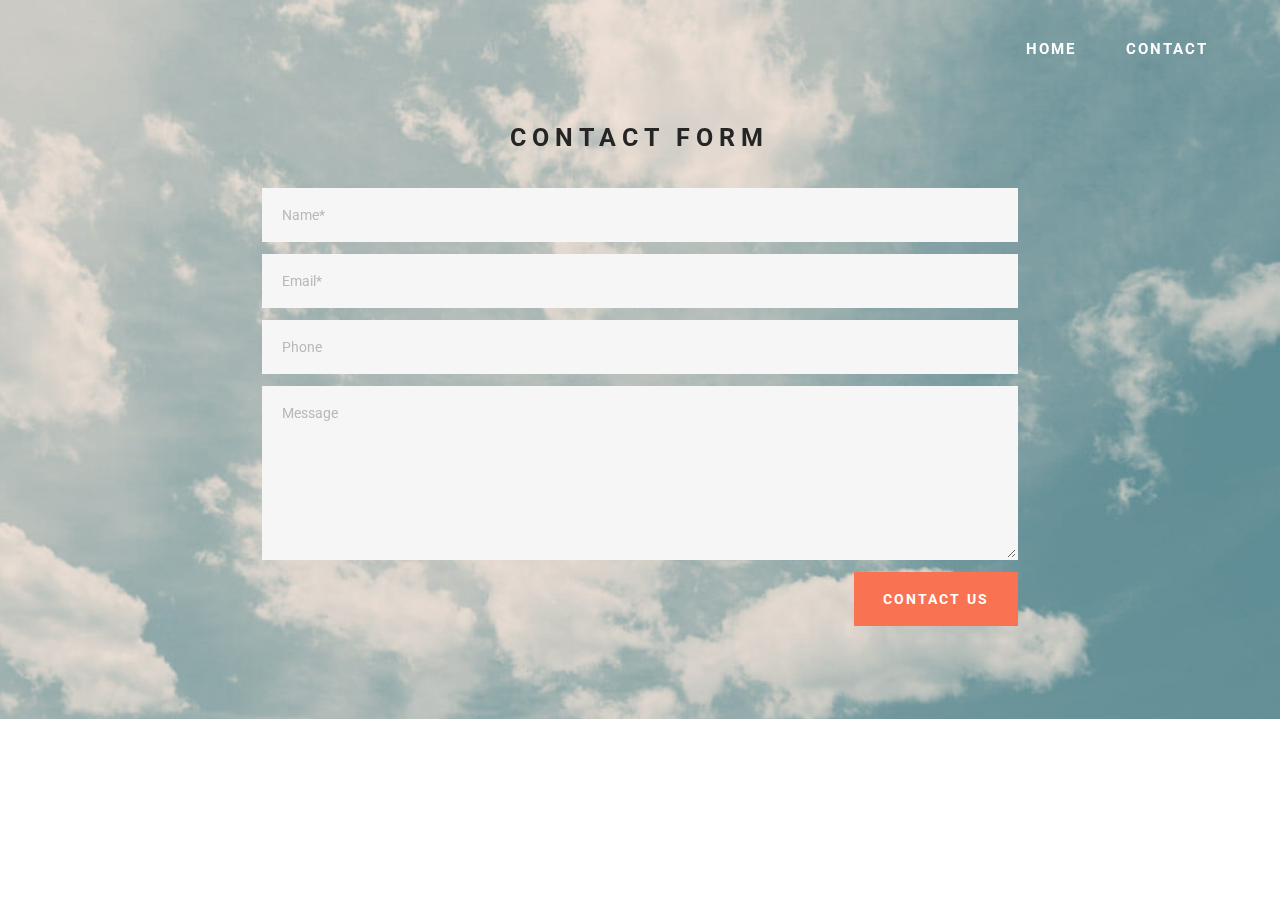
==== commit d038c479: "create github pages" ====
--- a/contact.html
+++ b/contact.html
@@ -27,7 +27,7 @@
                 <div class="mbr-navbar__column mbr-navbar__menu">
                     <nav class="mbr-navbar__menu-box mbr-navbar__menu-box--inline-right">
                         <div class="mbr-navbar__column">
-                            <ul class="mbr-navbar__items mbr-navbar__items--right float-left mbr-buttons mbr-buttons--freeze mbr-buttons--right btn-decorator mbr-buttons--active mbr-buttons--only-links"><li class="mbr-navbar__item"><a class="mbr-buttons__link btn text-white" href="index.html">HOME</a></li>   <li class="mbr-navbar__item"><a class="mbr-buttons__link btn text-white" href="contact.html">CONTACT&nbsp;</a></li></ul>                            
+                            <ul class="mbr-navbar__items mbr-navbar__items--right float-left mbr-buttons mbr-buttons--freeze mbr-buttons--right btn-decorator mbr-buttons--active mbr-buttons--only-links"><li class="mbr-navbar__item"><a class="mbr-buttons__link btn text-white" href="index.html">HOME</a></li>   <li class="mbr-navbar__item"><a class="mbr-buttons__link btn text-white" href="contact.html">CONTACT&nbsp;</a></li> </ul>                            
                             
                         </div>
                     </nav>
@@ -37,9 +37,9 @@
     </div>
 </section>
 
-<section class="engine"><a rel="external" href="https://mobirise.com">Mobirise</a></section><section class="mbr-section mbr-section--relative mbr-section--fixed-size mbr-parallax-background mbr-after-navbar" id="form1-1" style="background-image: url(assets/images/bg3.jpg);">
+<section class="engine"><a rel="external" href="https://mobirise.com">Mobirise Web Page Generator</a></section><section class="mbr-section mbr-section--relative mbr-section--fixed-size mbr-parallax-background mbr-after-navbar" id="form1-1" style="background-image: url(assets/images/bg3.jpg);">
     
-    <div class="mbr-section__container mbr-section__container--std-padding container" style="padding-top: 93px; padding-bottom: 93px;">
+    <div class="mbr-section__container mbr-section__container--std-padding container" style="padding-top: 31px; padding-bottom: 93px;">
         <div class="row">
             <div class="col-sm-12">
                 <div class="row">
@@ -51,7 +51,7 @@
                             <div class="hide" data-form-alert-success="true">Thanks for filling out form!</div>
                         </div>
                         <form action="https://mobirise.com/" method="post" data-form-title="CONTACT FORM">
-                            <input type="hidden" value="Q0SxJcuzLQiO6G++uGUMzHAmIGiUYo61h4QCJ+GIXYsaO5QVkW9N+JX+NLSiMbxsavHriVxHuuFTuOyfGDzWllbaO3JLn9T7pLEkT55j0jaOBePM4/ksKwJ/3T0xsaRO" data-form-email="true">
+                            <input type="hidden" value="NCnw6uM9BijJCkZHWD1BRryUri0cv7qvNIP+Vej6iBr+eb77qwg+ZyzYRtWbAgeXb8AK5dIPX1QBLr9gaT9FgMHHiHQIbgHT7lB6asM0YoXh/hcZP02/0t5p+ux6ZDsE" data-form-email="true">
                             <div class="form-group">
                                 <input type="text" class="form-control" name="name" required="" placeholder="Name*" data-form-field="Name">
                             </div>
--- a/assets/mobirise/css/mbr-additional.css
+++ b/assets/mobirise/css/mbr-additional.css
@@ -8,6 +8,9 @@
 }
 #menu-2 .mbr-navbar__hamburger {
   color: #ffffff;
+}
+#menu-2 .mbr-navbar__items a {
+  font-size: 15px;
 }
 #header4-i H1 {
   text-align: center;
@@ -28,6 +31,9 @@
 #menu-2 .mbr-navbar__hamburger {
   color: #ffffff;
 }
+#menu-2 .mbr-navbar__items a {
+  font-size: 15px;
+}
 
 #menu-m .mbr-brand__name {
   font-size: 16px;
@@ -37,6 +43,9 @@
 }
 #menu-m .mbr-navbar__hamburger {
   color: #ffffff;
+}
+#menu-m .mbr-navbar__items a {
+  font-size: 15px;
 }
 #header4-n H1 {
   text-align: center;
@@ -58,6 +67,9 @@
 #menu-o .mbr-navbar__hamburger {
   color: #ffffff;
 }
+#menu-o .mbr-navbar__items a {
+  font-size: 15px;
+}
 #header4-p H1 {
   text-align: center;
   font-size: 20px;
@@ -78,6 +90,9 @@
 #menu-s .mbr-navbar__hamburger {
   color: #ffffff;
 }
+#menu-s .mbr-navbar__items a {
+  font-size: 15px;
+}
 #header4-t H1 {
   text-align: center;
   font-size: 20px;
@@ -97,3 +112,6 @@
 #menu-w .mbr-navbar__hamburger {
   color: #ffffff;
 }
+#menu-w .mbr-navbar__items a {
+  font-size: 15px;
+}
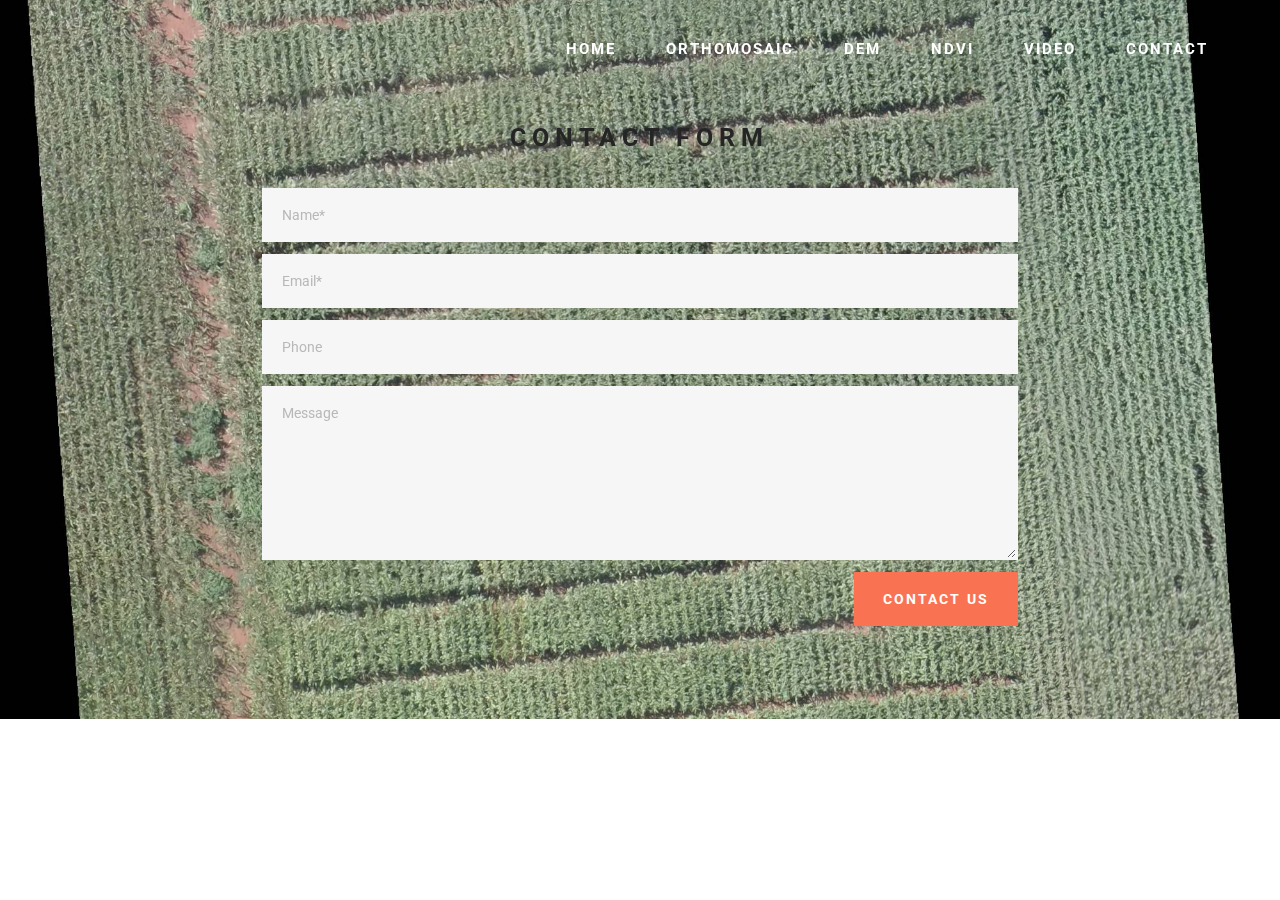
==== commit ffff736b: "create github pages" ====
--- a/contact.html
+++ b/contact.html
@@ -1,15 +1,15 @@
 <!DOCTYPE html>
 <html>
 <head>
-  <!-- Site made with Mobirise Website Builder v3.12.1, https://mobirise.com -->
+  <!-- Site made with Mobirise Website Builder v4.3.5, https://mobirise.com -->
   <meta charset="UTF-8">
   <meta http-equiv="X-UA-Compatible" content="IE=edge">
-  <meta name="generator" content="Mobirise v3.12.1, mobirise.com">
+  <meta name="generator" content="Mobirise v4.3.5, mobirise.com">
   <meta name="viewport" content="width=device-width, initial-scale=1">
   <link rel="shortcut icon" href="assets/images/snapshot-1-19-12-2016-04-19-pm-227x128.png" type="image/x-icon">
   <meta name="description" content="">
-  
-  <link rel="stylesheet" href="https://fonts.googleapis.com/css?family=Roboto:700,400&amp;subset=cyrillic,latin,greek,vietnamese">
+  <title>CONTACT</title>
+  <link rel="stylesheet" href="https://fonts.googleapis.com/css?family=Roboto:700,400&subset=cyrillic,latin,greek,vietnamese">
   <link rel="stylesheet" href="assets/bootstrap/css/bootstrap.min.css">
   <link rel="stylesheet" href="assets/mobirise/css/style.css">
   <link rel="stylesheet" href="assets/mobirise/css/mbr-additional.css" type="text/css">
@@ -18,7 +18,7 @@
   
 </head>
 <body>
-<section class="mbr-navbar mbr-navbar--freeze mbr-navbar--absolute mbr-navbar--transparent mbr-navbar--sticky mbr-navbar--auto-collapse" id="menu-2">
+<section class="mbr-navbar mbr-navbar--freeze mbr-navbar--absolute mbr-navbar--sticky mbr-navbar--auto-collapse mbr-navbar--transparent" id="menu-2" data-rv-view="42">
     <div class="mbr-navbar__section mbr-section">
         <div class="mbr-section__container container">
             <div class="mbr-navbar__container">
@@ -27,7 +27,7 @@
                 <div class="mbr-navbar__column mbr-navbar__menu">
                     <nav class="mbr-navbar__menu-box mbr-navbar__menu-box--inline-right">
                         <div class="mbr-navbar__column">
-                            <ul class="mbr-navbar__items mbr-navbar__items--right float-left mbr-buttons mbr-buttons--freeze mbr-buttons--right btn-decorator mbr-buttons--active mbr-buttons--only-links"><li class="mbr-navbar__item"><a class="mbr-buttons__link btn text-white" href="index.html">HOME</a></li>   <li class="mbr-navbar__item"><a class="mbr-buttons__link btn text-white" href="contact.html">CONTACT&nbsp;</a></li> </ul>                            
+                            <ul class="mbr-navbar__items mbr-navbar__items--right float-left mbr-buttons mbr-buttons--freeze mbr-buttons--right btn-decorator mbr-buttons--active mbr-buttons--only-links"><li class="mbr-navbar__item"><a class="mbr-buttons__link btn text-white" href="index.html">HOME</a></li> <li class="mbr-navbar__item"><a class="mbr-buttons__link btn text-white" href="orthomosaic.html">ORTHOMOSAIC</a></li>  <li class="mbr-navbar__item"><a class="mbr-buttons__link btn text-white" href="dem.html">DEM</a></li> <li class="mbr-navbar__item"><a class="mbr-buttons__link btn text-white" href="ndvi.html">NDVI</a></li> <li class="mbr-navbar__item"><a class="mbr-buttons__link btn text-white" href="video.html">VIDEO</a></li>   <li class="mbr-navbar__item"><a class="mbr-buttons__link btn text-white" href="contact.html">CONTACT&nbsp;</a></li> </ul>                            
                             
                         </div>
                     </nav>
@@ -37,7 +37,7 @@
     </div>
 </section>
 
-<section class="engine"><a rel="external" href="https://mobirise.com">Mobirise Web Page Generator</a></section><section class="mbr-section mbr-section--relative mbr-section--fixed-size mbr-parallax-background mbr-after-navbar" id="form1-1" style="background-image: url(assets/images/bg3.jpg);">
+<section class="engine"><a href="https://mobirise.co/m">bootstrap table</a></section><section class="mbr-section mbr-section--relative mbr-section--fixed-size mbr-parallax-background mbr-after-navbar" id="form1-1" data-rv-view="33" style="background-image: url(assets/images/block-2000x2864.jpg);">
     
     <div class="mbr-section__container mbr-section__container--std-padding container" style="padding-top: 31px; padding-bottom: 93px;">
         <div class="row">
@@ -51,7 +51,7 @@
                             <div class="hide" data-form-alert-success="true">Thanks for filling out form!</div>
                         </div>
                         <form action="https://mobirise.com/" method="post" data-form-title="CONTACT FORM">
-                            <input type="hidden" value="NCnw6uM9BijJCkZHWD1BRryUri0cv7qvNIP+Vej6iBr+eb77qwg+ZyzYRtWbAgeXb8AK5dIPX1QBLr9gaT9FgMHHiHQIbgHT7lB6asM0YoXh/hcZP02/0t5p+ux6ZDsE" data-form-email="true">
+                            <input type="hidden" value="qlSQEBH1BkmpSgdtqVNLprMdBuZb106k01UlAkoxVRZ14jC/x6iqgdsWY7E+lu40yheOy3GYuJi5vBK7atxzYo5K7e4UELY4XfRzP7hwjecfE7MO3x7+QURI4ZXIa0k9" data-form-email="true">
                             <div class="form-group">
                                 <input type="text" class="form-control" name="name" required="" placeholder="Name*" data-form-field="Name">
                             </div>
--- a/assets/mobirise/css/mbr-additional.css
+++ b/assets/mobirise/css/mbr-additional.css
@@ -22,6 +22,9 @@
   text-align: center;
   color: #000000;
 }
+#header4-i DIV {
+  font-size: 36px;
+}
 #menu-2 .mbr-brand__name {
   font-size: 16px;
 }
@@ -34,7 +37,6 @@
 #menu-2 .mbr-navbar__items a {
   font-size: 15px;
 }
-
 #menu-m .mbr-brand__name {
   font-size: 16px;
 }
@@ -47,17 +49,15 @@
 #menu-m .mbr-navbar__items a {
   font-size: 15px;
 }
-#header4-n H1 {
-  text-align: center;
-  font-size: 20px;
-  font-family: 'PT Serif', serif;
-  color: #000000;
+#msg-box4-14 .mbr-header__text {
+  color: #ffffff;
 }
-#header4-n P {
-  text-align: center;
-  color: #000000;
+#msg-box4-14 .mbr-header__subtext {
+  color: #ffffff;
 }
-
+#msg-box4-14 .mbr-article {
+  color: #ffffff;
+}
 #menu-o .mbr-brand__name {
   font-size: 16px;
 }
@@ -70,17 +70,15 @@
 #menu-o .mbr-navbar__items a {
   font-size: 15px;
 }
-#header4-p H1 {
-  text-align: center;
-  font-size: 20px;
-  font-family: 'PT Serif', serif;
-  color: #000000;
+#msg-box4-15 .mbr-header__text {
+  color: #ffffff;
 }
-#header4-p P {
-  text-align: center;
-  color: #000000;
+#msg-box4-15 .mbr-header__subtext {
+  color: #ffffff;
 }
-
+#msg-box4-15 .mbr-article {
+  color: #ffffff;
+}
 #menu-s .mbr-brand__name {
   font-size: 16px;
 }
@@ -93,15 +91,14 @@
 #menu-s .mbr-navbar__items a {
   font-size: 15px;
 }
-#header4-t H1 {
-  text-align: center;
-  font-size: 20px;
-  font-family: 'PT Serif', serif;
-  color: #000000;
+#msg-box4-16 .mbr-header__text {
+  color: #ffffff;
 }
-#header4-t P {
-  text-align: center;
-  color: #000000;
+#msg-box4-16 .mbr-header__subtext {
+  color: #ffffff;
+}
+#msg-box4-16 .mbr-article {
+  color: #ffffff;
 }
 #menu-w .mbr-brand__name {
   font-size: 16px;
